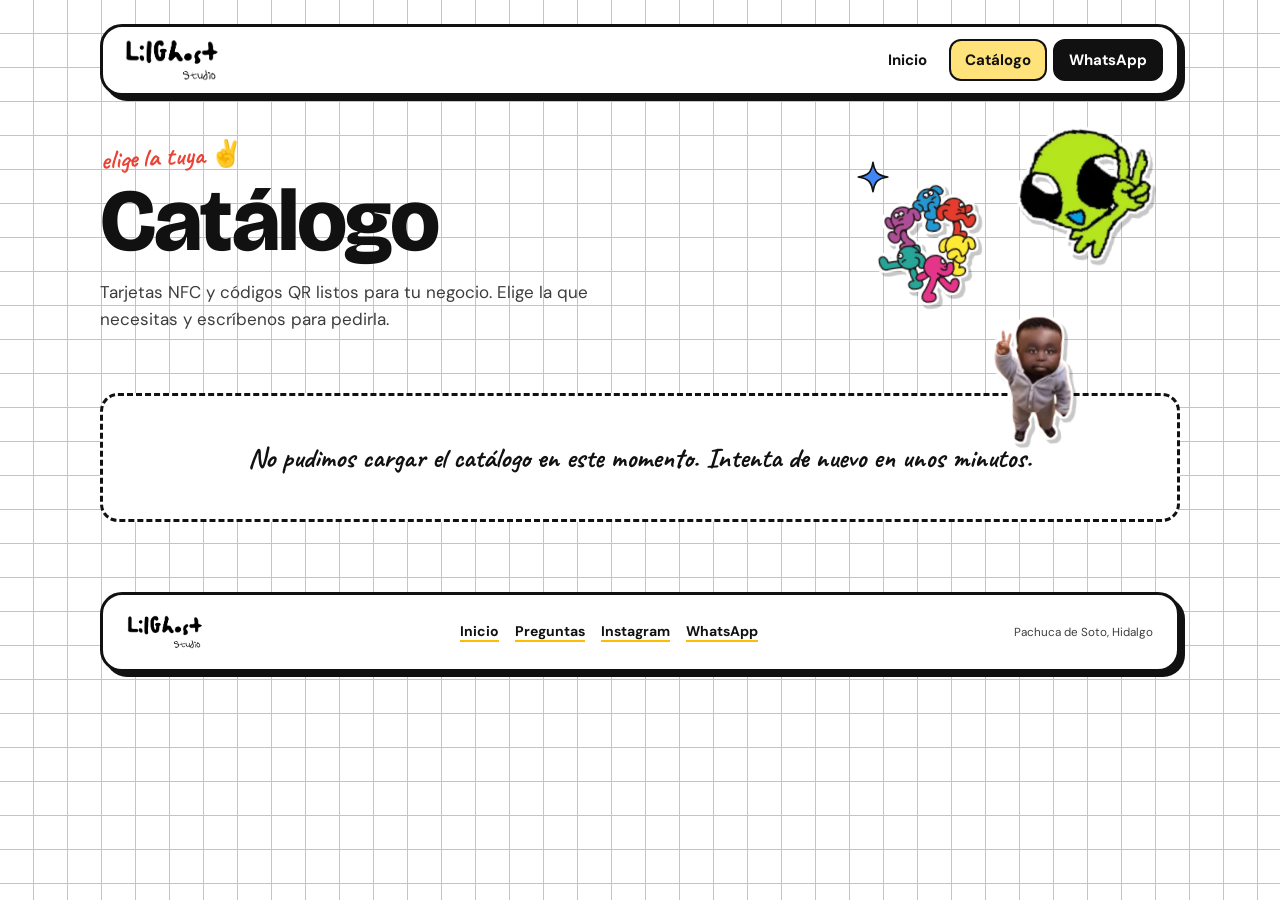
==== catalogo.html @ f2ad8c1d "Modo oscuro automático según la configuración del dispositivo - estilos.css: colores como variables " ====
<!DOCTYPE html>
<html lang="es">
<head>
<meta charset="UTF-8">
<meta name="viewport" content="width=device-width, initial-scale=1.0">
<meta name="color-scheme" content="light dark">
<link rel="preconnect" href="https://script.google.com" crossorigin>
<link rel="preconnect" href="https://script.googleusercontent.com" crossorigin>
<link rel="preconnect" href="https://drive.google.com">
<script>
  // Pide el catálogo en cuanto abre la página, en paralelo con fuentes, estilos e imágenes.
  window.API_URL = 'https://script.google.com/macros/s/AKfycbziha3MpQawIRihZIXKaWHlpykMcY9iVqFj5O4ZMaTEeJjX6fEhWOt0UnrQIMetrZlo/exec';
  window.catalogRequest = fetch(window.API_URL + '?action=catalog').then(r => r.json());
  window.catalogRequest.catch(() => {});
</script>
<link rel="icon" href="img/fantasma.svg" type="image/svg+xml">
<link rel="preconnect" href="https://fonts.googleapis.com">
<link rel="preconnect" href="https://fonts.gstatic.com" crossorigin>
<link href="https://fonts.googleapis.com/css2?family=Bricolage+Grotesque:opsz,wght@12..96,600;12..96,800&family=Caveat:wght@600;700&family=DM+Sans:wght@400;500;700&display=swap" rel="stylesheet">
<link rel="stylesheet" href="estilos.css">
<title>LilGhost Studio — Catálogo</title>

<style>
  .intro{position:relative; padding:0 0 30px;}
  .intro h1{font-size:clamp(48px,8vw,88px); margin-bottom:12px;}
  .intro .lead{margin:0;}
  .intro .hand{font-size:26px; color:var(--red); display:inline-block; transform:rotate(-3deg); margin-bottom:4px;}

  .filters{display:flex; flex-wrap:wrap; gap:10px; margin-bottom:30px;}
  .filters button{
    padding:9px 18px;
    border:var(--border);
    border-radius:999px;
    background:var(--paper);
    color:var(--ink);
    font-family:inherit; font-size:14.5px; font-weight:700;
    box-shadow:var(--shadow-sm);
    cursor:pointer;
    transition:transform .12s ease, box-shadow .12s ease, background .15s ease;
  }
  .filters button:hover{transform:translate(-1px,-1px); box-shadow:4px 4px 0 var(--ink);}
  .filters button.active{background:var(--ink); color:var(--on-ink);}

  .grid{
    display:grid;
    grid-template-columns:repeat(auto-fill, minmax(250px,1fr));
    gap:28px 24px;
    margin-bottom:20px;
  }

  .product{
    position:relative;
    display:flex; flex-direction:column;
    background:var(--paper);
    border:var(--border);
    border-radius:var(--radius);
    box-shadow:var(--shadow);
    overflow:hidden;
    transition:transform .18s ease, box-shadow .18s ease;
  }
  .product:nth-child(3n+1){transform:rotate(-.8deg);}
  .product:nth-child(3n+2){transform:rotate(.6deg);}
  .product:hover{transform:translate(-3px,-3px) rotate(0); box-shadow:9px 9px 0 var(--ink);}

  .photo{
    aspect-ratio:4/3;
    background:var(--tint, #f3f3f3);
    color:var(--on-pastel);
    display:flex; align-items:center; justify-content:center;
    overflow:hidden;
  }
  .photo img{width:100%; height:100%; object-fit:cover; display:block;}
  .photo svg{width:48px; height:48px;}
  .product > .photo, .product > .gallery{border-bottom:var(--border);}

  .gallery{position:relative; aspect-ratio:4/3; min-height:0; overflow:hidden;}
  .slides{
    position:absolute; inset:0;
    display:flex;
    overflow-x:auto;
    scroll-snap-type:x mandatory;
    scrollbar-width:none;
    -webkit-overflow-scrolling:touch;
  }
  .slides::-webkit-scrollbar{display:none;}
  .slides .photo{flex:0 0 100%; aspect-ratio:auto; scroll-snap-align:start;}
  .nav-btn{
    position:absolute; top:50%; transform:translateY(-50%);
    width:38px; height:38px; border-radius:50%;
    border:var(--border);
    background:var(--paper);
    color:var(--ink);
    font-size:22px; font-weight:700; line-height:1;
    display:flex; align-items:center; justify-content:center;
    box-shadow:var(--shadow-sm);
    cursor:pointer;
    opacity:0;
    transition:opacity .2s ease;
  }
  .nav-btn.prev{left:10px;}
  .nav-btn.next{right:10px;}
  .gallery:hover .nav-btn, .nav-btn:focus-visible{opacity:1;}
  .nav-btn:disabled{visibility:hidden;}
  @media (hover:none){ .nav-btn{display:none;} }
  .dots{
    position:absolute; bottom:10px; left:50%; transform:translateX(-50%);
    display:flex; gap:6px;
    padding:5px 8px;
    background:var(--paper);
    border:2px solid var(--ink);
    border-radius:999px;
    pointer-events:none;
  }
  .dots span{width:8px; height:8px; border-radius:50%; background:var(--dot-off); transition:background .2s ease;}
  .dots span.on{background:var(--ink);}

  .info{padding:18px 20px 20px; display:flex; flex-direction:column; gap:6px; flex:1;}
  .category{
    align-self:flex-start;
    font-size:12px; font-weight:700; text-transform:uppercase; letter-spacing:.04em;
    padding:3px 10px;
    border:2px solid var(--ink);
    border-radius:999px;
    background:var(--yellow-soft);
    color:var(--on-pastel);
  }
  .info h3{margin:2px 0 0; font-family:'Bricolage Grotesque',sans-serif; font-weight:800; font-size:21px; line-height:1.15;}
  .info p{margin:0; font-size:14.5px; line-height:1.5; color:var(--ink-soft);}
  .info .desc{
    white-space:pre-line;
    display:-webkit-box;
    -webkit-line-clamp:3;
    -webkit-box-orient:vertical;
    overflow:hidden;
  }
  .more{
    align-self:flex-start;
    margin-top:2px;
    font-size:14px; font-weight:700; color:var(--ink);
    text-decoration:underline; text-decoration-color:var(--yellow); text-decoration-thickness:3px; text-underline-offset:3px;
  }
  .more:hover{text-decoration-color:var(--ink);}
  .product{cursor:pointer;}
  .product-link{color:inherit; text-decoration:none;}
  .product-link:hover{text-decoration:underline; text-decoration-thickness:2px;}
  .info .price{margin-top:auto; padding-top:10px; font-family:'Bricolage Grotesque',sans-serif; font-weight:800; font-size:28px;}
  .info .price small{font-family:'DM Sans',sans-serif; font-size:13px; font-weight:700; color:var(--ink-soft);}

  .order{
    display:flex; align-items:center; justify-content:center; gap:8px;
    margin-top:12px;
    padding:12px 14px;
    border:var(--border);
    border-radius:14px;
    background:var(--green);
    color:#fff;
    font-size:15px; font-weight:700;
    text-decoration:none;
    white-space:nowrap;
    box-shadow:var(--shadow-sm);
    transition:transform .12s ease, box-shadow .12s ease;
  }
  .order:hover{transform:translate(-2px,-2px); box-shadow:5px 5px 0 var(--ink);}
  .order:active{transform:translate(3px,3px); box-shadow:none;}
  .order svg{width:19px; height:19px;}
  .product.soldout .order{background:var(--paper); color:var(--ink);}

  .product.soldout .photo{filter:grayscale(1); opacity:.55;}
  .badge{
    position:absolute; top:14px; right:12px; z-index:2;
    font-family:'Bricolage Grotesque',sans-serif; font-weight:800; font-size:14px;
    padding:6px 14px;
    background:var(--red); color:#fff;
    border:var(--border);
    border-radius:8px;
    transform:rotate(6deg);
    box-shadow:var(--shadow-sm);
  }

  .message{
    grid-column:1/-1;
    padding:44px 20px;
    text-align:center;
    font-family:'Caveat',cursive; font-weight:700; font-size:28px;
    background:var(--paper);
    border:3px dashed var(--ink);
    border-radius:var(--radius);
  }
  .message img{display:block; width:70px; margin:0 auto 10px;}

  .loading{
    grid-column:1/-1;
    display:flex; align-items:center; justify-content:center; gap:14px;
    font-family:'Caveat',cursive; font-weight:700; font-size:30px;
  }
  .loading img{width:54px;}
  .loading .dots-anim::after{content:''; display:inline-block; width:1.2em; text-align:left; animation:dots 1.2s steps(4,end) infinite;}
  @keyframes dots{0%{content:'';} 25%{content:'.';} 50%{content:'..';} 75%,100%{content:'...';}}

  .skeleton{
    background:var(--paper);
    border:var(--border);
    border-radius:var(--radius);
    box-shadow:var(--shadow);
    overflow:hidden;
  }
  .skeleton:nth-child(3n+2){transform:rotate(-.8deg);}
  .skeleton:nth-child(3n+3){transform:rotate(.6deg);}
  .sk-photo{aspect-ratio:4/3; border-bottom:var(--border);}
  .sk-body{padding:18px 20px 22px;}
  .sk-line{height:14px; border-radius:7px; margin-bottom:12px;}
  .sk-pill{width:90px; height:20px; border-radius:999px; margin-bottom:14px;}
  .sk-btn{height:46px; border-radius:14px; margin-top:22px;}
  .sk-photo, .sk-line, .sk-pill, .sk-btn{
    background:linear-gradient(90deg, var(--sk1) 25%, var(--sk2) 50%, var(--sk1) 75%);
    background-size:200% 100%;
    animation:shimmer 1.2s linear infinite;
  }
  @keyframes shimmer{from{background-position:200% 0;} to{background-position:-200% 0;}}

  @media (prefers-reduced-motion: reduce){
    .product, .order, .filters button{transition:none;}
    .sk-photo, .sk-line, .sk-pill, .sk-btn, .loading .dots-anim::after{animation:none;}
  }
</style>
</head>
<body>

<div class="wrap">

  <header class="site-header">
    <a class="brand" href="index.html"><img src="img/logo.png" alt="LilGhost Studio"></a>
    <nav class="site-nav">
      <a href="index.html">Inicio</a>
      <a href="catalogo.html" class="active">Catálogo</a>
      <a class="nav-cta" href="https://wa.me/527711948929?text=Hola%2C%20quiero%20informaci%C3%B3n%20de%20las%20tarjetas%20de%20LilGhost%20Studio." target="_blank" rel="noopener">WhatsApp</a>
    </nav>
  </header>

  <section class="intro">
    <img class="stk bob" src="img/stickers/alien.webp" alt="" style="--w:130px; --wm:76px; --r:8deg; right:30px; top:-10px;">
    <img class="stk bob-slow hide-mobile" src="img/stickers/banda.webp" alt="" style="--w:104px; --r:-8deg; right:200px; top:46px;">
    <img class="doodle spin hide-mobile" src="img/chispa.svg" alt="" style="width:34px; right:290px; top:20px;">
    <img class="stk bob hide-mobile" src="img/stickers/bebe.webp" alt="" style="--w:74px; --r:-6deg; right:110px; bottom:-78px;">
    <span class="hand">elige la tuya ✌️</span>
    <h1 class="display">Catálogo</h1>
    <p class="lead">Tarjetas NFC y códigos QR listos para tu negocio. Elige la que necesitas y escríbenos para pedirla.</p>
  </section>

  <div class="filters" id="filters"></div>
  <div class="grid" id="grid">
    <div class="loading" role="status"><img class="float" src="img/fantasma.svg" alt=""><span>cargando catálogo<span class="dots-anim"></span></span></div>
    <div class="skeleton"><div class="sk-photo"></div><div class="sk-body"><div class="sk-pill"></div><div class="sk-line" style="width:80%"></div><div class="sk-line" style="width:55%"></div><div class="sk-line" style="width:35%; height:24px; margin-top:20px;"></div><div class="sk-btn"></div></div></div>
    <div class="skeleton"><div class="sk-photo"></div><div class="sk-body"><div class="sk-pill"></div><div class="sk-line" style="width:80%"></div><div class="sk-line" style="width:55%"></div><div class="sk-line" style="width:35%; height:24px; margin-top:20px;"></div><div class="sk-btn"></div></div></div>
    <div class="skeleton"><div class="sk-photo"></div><div class="sk-body"><div class="sk-pill"></div><div class="sk-line" style="width:80%"></div><div class="sk-line" style="width:55%"></div><div class="sk-line" style="width:35%; height:24px; margin-top:20px;"></div><div class="sk-btn"></div></div></div>
  </div>

  <footer class="site-footer">
    <img src="img/logo.png" alt="LilGhost Studio">
    <div class="links">
      <a href="index.html">Inicio</a>
      <a href="preguntas.html">Preguntas</a>
      <a href="https://www.instagram.com/lilghost.studio/" target="_blank" rel="noopener">Instagram</a>
      <a href="https://wa.me/527711948929" target="_blank" rel="noopener">WhatsApp</a>
    </div>
    <small>Pachuca de Soto, Hidalgo</small>
  </footer>
</div>

<script src="tienda.js"></script>
<script>
  // Esta página solo LEE el catálogo: no necesita clave y no puede modificar nada.
  let products = [];
  let activeCategory = '';

  function renderFilters(){
    const categories = [...new Set(products.map(p => String(p.category).trim()).filter(Boolean))];
    const box = document.getElementById('filters');
    if(categories.length < 2){ box.innerHTML = ''; return; }
    box.innerHTML = ['', ...categories].map(c =>
      `<button data-cat="${escapeHtml(c)}" class="${c === activeCategory ? 'active' : ''}">${c ? escapeHtml(c) : 'Todos'}</button>`
    ).join('');
    box.querySelectorAll('button').forEach(btn => btn.addEventListener('click', () => {
      activeCategory = btn.dataset.cat;
      renderFilters();
      renderGrid();
    }));
  }

  function imgTag(src, alt, eager){
    return `<img src="${escapeHtml(src)}" alt="${escapeHtml(alt)}" loading="${eager ? 'eager' : 'lazy'}" referrerpolicy="no-referrer">`;
  }

  function galleryHtml(p, eager){
    const photos = photosOf(p);
    if(photos.length === 0) return `<div class="photo">${PLACEHOLDER}</div>`;
    if(photos.length === 1) return `<div class="photo">${imgTag(photos[0], p.name, eager)}</div>`;
    return `
      <div class="gallery">
        <div class="slides">
          ${photos.map((src, i) => `<div class="photo">${imgTag(src, `${p.name} (foto ${i + 1} de ${photos.length})`, eager && i === 0)}</div>`).join('')}
        </div>
        <button class="nav-btn prev" aria-label="Foto anterior" disabled>&#8249;</button>
        <button class="nav-btn next" aria-label="Foto siguiente">&#8250;</button>
        <div class="dots">${photos.map((_, i) => `<span class="${i === 0 ? 'on' : ''}"></span>`).join('')}</div>
      </div>`;
  }

  function renderGrid(){
    const grid = document.getElementById('grid');
    const list = products.filter(p => !activeCategory || String(p.category).trim() === activeCategory);
    if(!list.length){
      grid.innerHTML = '<div class="message"><img src="img/fantasma.svg" alt="">Pronto agregaremos productos aquí.</div>';
      return;
    }
    grid.innerHTML = list.map((p, i) => `
      <article class="product ${p.available ? '' : 'soldout'}" style="--tint:${TINTS[i % TINTS.length]}" data-href="${escapeHtml(productUrl(p))}">
        ${p.available ? '' : '<div class="badge">Agotado</div>'}
        ${galleryHtml(p, i < 3)}
        <div class="info">
          ${p.category ? `<div class="category">${escapeHtml(p.category)}</div>` : ''}
          <h3><a class="product-link" href="${escapeHtml(productUrl(p))}">${escapeHtml(p.name)}</a></h3>
          ${p.description ? `<p class="desc">${escapeHtml(String(p.description).trim())}</p>` : ''}
          <a class="more" href="${escapeHtml(productUrl(p))}">Ver producto →</a>
          <div class="price">${formatPrice(p.price)}</div>
          <a class="order" href="${escapeHtml(orderLink(p))}" target="_blank" rel="noopener">
            ${WA_ICON}${p.available ? 'Pedir por WhatsApp' : 'Preguntar'}
          </a>
        </div>
      </article>
    `).join('');
    fallbackOnError(grid);
    grid.querySelectorAll('.gallery').forEach(g => setupGallery(g));
  }

  // Tocar cualquier parte de la tarjeta (menos botones y enlaces) abre el producto.
  document.getElementById('grid').addEventListener('click', e => {
    if(e.target.closest('a, button')) return;
    const card = e.target.closest('.product');
    if(card) location.href = card.dataset.href;
  });

  function show(data, final, changed){
    if(!changed) return;
    products = data;
    if(activeCategory && !products.some(p => String(p.category).trim() === activeCategory)) activeCategory = '';
    renderFilters();
    renderGrid();
  }

  loadProducts(show, () => {
    document.getElementById('grid').innerHTML =
      '<div class="message">No pudimos cargar el catálogo en este momento. Intenta de nuevo en unos minutos.</div>';
  });
</script>


</body>
</html>
---- estilos.css ----
/* ---- LilGhost Studio · estilos compartidos ----
   Papel cuadriculado, contornos negros gruesos, sombras duras y garabatos. */

:root{
  --ink: #111111;
  --ink-soft: #3d3d3d;
  --paper: #ffffff;
  --grid: #A9C8F5;
  --blue: #4285F4;
  --red: #EA4335;
  --yellow: #FBBC05;
  --yellow-soft: #FFE27A;
  --green: #34A853;
  --pink: #FF5FA2;
  --purple: #8B5CF6;
  /* Fondo de la página y superficies (tarjetas, botones, encabezado). */
  --bg: #ffffff;
  /* Texto sobre fondos de color pastel (amarillo, verde, tintes): siempre oscuro. */
  --on-pastel: #111111;
  --on-pastel-soft: #3d3d3d;
  /* Texto sobre fondos de color --ink (botones oscuros). */
  --on-ink: #ffffff;
  --marker: var(--yellow-soft);
  --tape-text: var(--yellow-soft);
  --banner-bg: #FFE1DE;
  --dot-off: #cfcfcf;
  --sk1: #ececec;
  --sk2: #f9f9f9;
  --logo-filter: none;
  color-scheme: light;
  --border: 3px solid var(--ink);
  --shadow: 5px 5px 0 var(--ink);
  --shadow-sm: 3px 3px 0 var(--ink);
  --radius: 18px;
}

/* ---------- Modo oscuro: sigue la configuración del celular o la computadora ---------- */
@media (prefers-color-scheme: dark){
  :root{
    --bg: #141419;
    --paper: #202027;
    --ink: #F2EEE3;
    --ink-soft: #C9C4B8;
    --grid: #263552;
    --on-ink: #141419;
    --marker: rgba(251, 188, 5, 0.42);
    --tape-text: #141419;
    --banner-bg: #4a2422;
    --dot-off: #55555f;
    --sk1: #2a2a32;
    --sk2: #36363f;
    --logo-filter: invert(1);
    color-scheme: dark;
  }
}

*{box-sizing:border-box;}
html,body{margin:0; padding:0;}
html{scroll-behavior:smooth; overflow-x:hidden;}
body{
  min-height:100vh;
  font-family:'DM Sans', system-ui, sans-serif;
  color:var(--ink);
  background-color:var(--bg);
  background-image:
    linear-gradient(var(--grid) 1.5px, rgba(255,255,255,0) 1.5px),
    linear-gradient(90deg, var(--grid) 1.5px, rgba(255,255,255,0) 1.5px);
  background-size:34px 34px;
  background-position:-1px -1px;
  overflow-x:hidden;
}
img{max-width:100%;}
a{color:inherit;}

.wrap{position:relative; max-width:1120px; margin:0 auto; padding:24px 20px 60px;}

/* ---------- Encabezado ---------- */
.site-header{
  position:relative; z-index:5;
  display:flex; align-items:center; justify-content:space-between; gap:16px;
  padding:12px 14px 12px 22px;
  background:var(--paper);
  border:var(--border);
  border-radius:22px;
  box-shadow:var(--shadow);
  margin-bottom:44px;
}
.brand{display:flex; align-items:center;}
.brand img{height:42px; width:auto; display:block; filter:var(--logo-filter);}
.site-nav{display:flex; align-items:center; gap:6px; flex-wrap:wrap;}
.site-nav a{
  font-weight:700; font-size:15px; text-decoration:none;
  padding:9px 14px; border-radius:12px;
  border:2.5px solid transparent;
  transition:background .15s ease, border-color .15s ease;
}
.site-nav a:hover{border-color:var(--ink);}
.site-nav a.active{background:var(--yellow-soft); color:var(--on-pastel); border-color:var(--ink);}
.site-nav a.nav-cta{background:var(--ink); color:var(--on-ink); border-color:var(--ink);}
.site-nav a.nav-cta:hover{background:var(--green); color:var(--on-pastel);}

/* ---------- Tipografía ---------- */
.display{
  font-family:'Bricolage Grotesque', 'DM Sans', sans-serif;
  font-weight:800;
  letter-spacing:-0.02em;
  line-height:1.02;
  margin:0;
}
.hand{font-family:'Caveat', cursive; font-weight:700;}
.marker{
  background:linear-gradient(transparent 58%, var(--marker) 58%, var(--marker) 92%, transparent 92%);
  padding:0 .08em;
}
.lead{font-size:17px; line-height:1.6; color:var(--ink-soft); max-width:520px;}

.section-head{display:flex; align-items:flex-end; gap:14px; flex-wrap:wrap; margin:0 0 22px;}
.section-head h2{font-size:clamp(28px,4vw,40px);}
.section-head .hand{font-size:24px; color:var(--blue); transform:rotate(-3deg); display:inline-block;}

/* ---------- Botones ---------- */
.btn{
  display:inline-flex; align-items:center; justify-content:center; gap:9px;
  padding:13px 22px;
  border:var(--border);
  border-radius:14px;
  background:var(--paper);
  color:var(--ink);
  font-family:inherit; font-size:16px; font-weight:700;
  text-decoration:none;
  box-shadow:var(--shadow-sm);
  cursor:pointer;
  transition:transform .12s ease, box-shadow .12s ease, background .15s ease;
  white-space:nowrap;
}
.btn:hover{transform:translate(-2px,-2px); box-shadow:5px 5px 0 var(--ink);}
.btn:active{transform:translate(3px,3px); box-shadow:0 0 0 var(--ink);}
.btn:disabled{opacity:.5; cursor:default; transform:none; box-shadow:var(--shadow-sm);}
.btn svg{width:20px; height:20px; flex:0 0 auto;}
.btn-yellow{background:var(--yellow); color:var(--on-pastel);}
.btn-green{background:var(--green); color:#fff;}
.btn-green svg{color:#fff;}
.btn-dark{background:var(--ink); color:var(--on-ink);}
.btn-block{width:100%;}

/* ---------- Tarjeta tipo sticker ---------- */
.sticker{
  position:relative;
  background:var(--paper);
  border:var(--border);
  border-radius:var(--radius);
  box-shadow:var(--shadow);
}

/* ---------- Garabatos ---------- */
.doodle{position:absolute; pointer-events:none; z-index:1; user-select:none;}
.wiggle{animation:wiggle 3.2s ease-in-out infinite;}
.float{animation:float 4.5s ease-in-out infinite;}
.spin{animation:spin 9s linear infinite;}
@keyframes wiggle{0%,100%{transform:rotate(-8deg);} 50%{transform:rotate(8deg);}}
@keyframes float{0%,100%{transform:translateY(0) rotate(-4deg);} 50%{transform:translateY(-10px) rotate(4deg);}}
@keyframes spin{to{transform:rotate(360deg);}}

/* ---------- Stickers (imágenes recortadas con borde blanco) ----------
   Uso: <img class="stk" src="img/stickers/x.webp" style="--w:120px; --wm:70px; --r:-8deg; ...">
   --w ancho en computadora, --wm en celular, --r inclinación. */
.stk{
  position:absolute; z-index:6;
  width:var(--w, 110px); height:auto;
  pointer-events:none; user-select:none;
  transform:rotate(var(--r, 0deg));
  filter:
    drop-shadow(2.5px 0 0 #fff) drop-shadow(-2.5px 0 0 #fff)
    drop-shadow(0 2.5px 0 #fff) drop-shadow(0 -2.5px 0 #fff)
    drop-shadow(3px 4px 0 rgba(0,0,0,0.22));
}
.stk.bob{animation:bob 5s ease-in-out infinite;}
.stk.bob-slow{animation:bob 7s ease-in-out infinite reverse;}
@keyframes bob{
  0%,100%{transform:rotate(var(--r, 0deg)) translateY(0);}
  50%{transform:rotate(calc(var(--r, 0deg) + 5deg)) translateY(-7px);}
}

/* ---------- Pie de página ---------- */
.site-footer{
  margin-top:70px;
  display:flex; align-items:center; justify-content:space-between; gap:18px; flex-wrap:wrap;
  padding:20px 24px;
  background:var(--paper);
  border:var(--border);
  border-radius:22px;
  box-shadow:var(--shadow);
  font-size:14px;
}
.site-footer img{height:34px; display:block; filter:var(--logo-filter);}
.site-footer .links{display:flex; gap:16px; flex-wrap:wrap; font-weight:700;}
.site-footer .links a{text-decoration:none; border-bottom:2.5px solid var(--yellow);}
.site-footer .links a:hover{border-color:var(--ink);}
.site-footer small{color:var(--ink-soft);}

/* ---------- Avisos ---------- */
.status-banner{
  display:none;
  padding:14px 18px;
  margin-bottom:24px;
  background:var(--banner-bg);
  border:var(--border);
  border-radius:14px;
  box-shadow:var(--shadow-sm);
  font-size:14.5px;
  font-weight:500;
}
.status-banner.show{display:block;}
.status-banner a{font-weight:700;}
.status-banner code{background:rgba(0,0,0,0.08); padding:2px 6px; border-radius:5px;}

@media (max-width:640px){
  .wrap{padding:16px 16px 50px;}
  /* Celular: logo grande y centrado, menú en tres botones iguales. */
  .site-header{flex-direction:column; align-items:stretch; gap:16px; padding:20px 14px 14px; margin-bottom:32px;}
  .brand{justify-content:center;}
  .brand img{height:auto; width:min(68%, 250px);}
  .site-nav{display:grid; grid-template-columns:repeat(3, minmax(0, 1fr)); gap:8px;}
  .site-nav a{
    display:flex; align-items:center; justify-content:center;
    padding:11px 4px; font-size:14.5px; text-align:center;
    background:var(--paper);
    border-color:var(--ink);
    box-shadow:2px 2px 0 var(--ink);
  }
  .site-nav a:active{transform:translate(2px,2px); box-shadow:none;}
  .site-nav a.active{background:var(--yellow-soft);}
  .site-nav a.nav-cta{background:var(--ink);}
  .hide-mobile{display:none !important;}
  .stk{width:var(--wm, 70px);}
}
@media (max-width:360px){
  .site-nav{gap:6px;}
  .site-nav a{font-size:13px; padding:10px 2px;}
}

@media (prefers-reduced-motion: reduce){
  html{scroll-behavior:auto;}
  .wiggle, .float, .spin, .stk.bob, .stk.bob-slow{animation:none;}
  .btn{transition:none;}
}
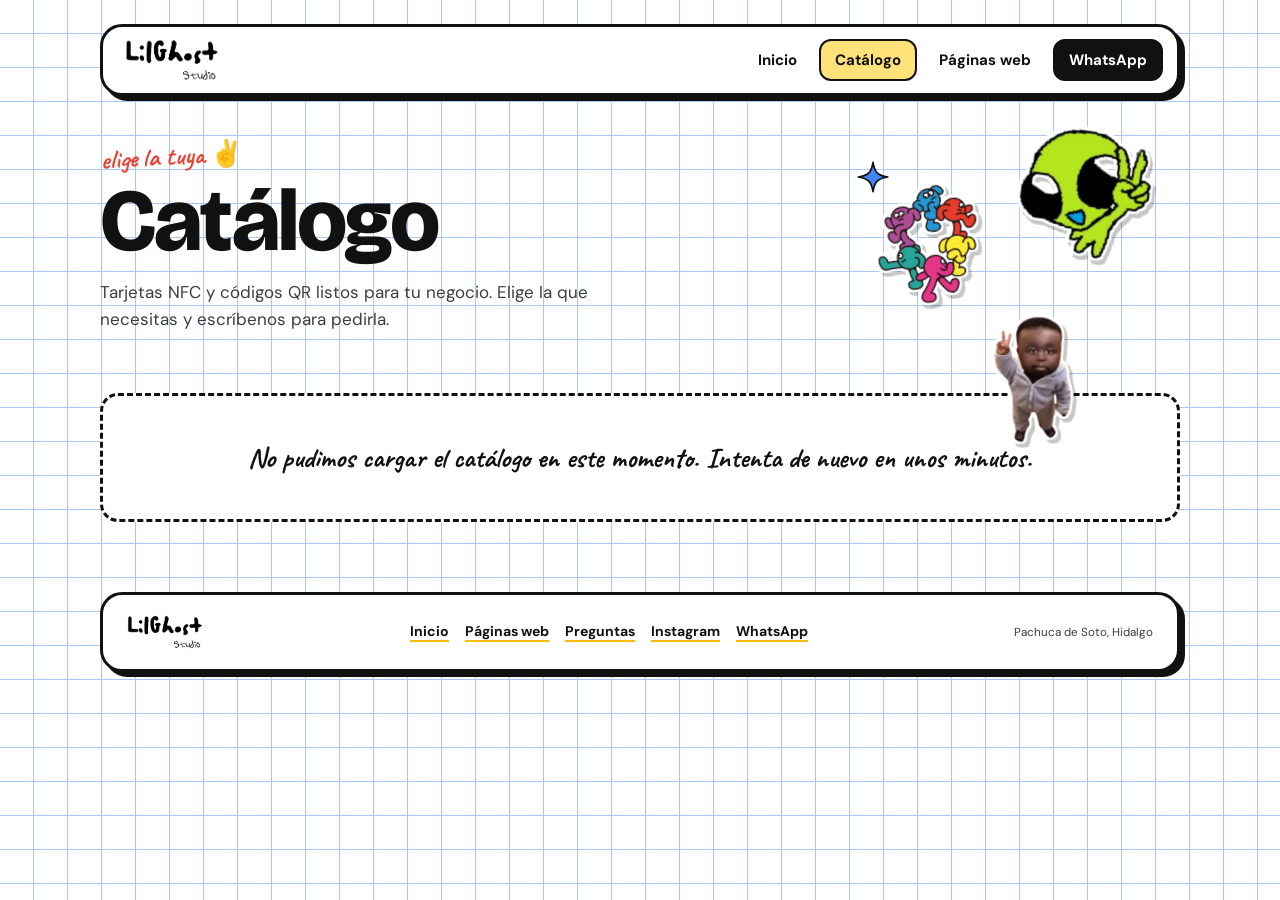
==== commit c0faaea0: "Nuevo servicio: páginas web - Página paginas-web.html con lo que incluye, el proyecto Traffic Barber" ====
--- a/catalogo.html
+++ b/catalogo.html
@@ -233,6 +233,7 @@
     <nav class="site-nav">
       <a href="index.html">Inicio</a>
       <a href="catalogo.html" class="active">Catálogo</a>
+      <a href="paginas-web.html">Páginas<span class="hide-mobile"> web</span></a>
       <a class="nav-cta" href="https://wa.me/527711948929?text=Hola%2C%20quiero%20informaci%C3%B3n%20de%20las%20tarjetas%20de%20LilGhost%20Studio." target="_blank" rel="noopener">WhatsApp</a>
     </nav>
   </header>
@@ -259,6 +260,7 @@
     <img src="img/logo.png" alt="LilGhost Studio">
     <div class="links">
       <a href="index.html">Inicio</a>
+      <a href="paginas-web.html">Páginas web</a>
       <a href="preguntas.html">Preguntas</a>
       <a href="https://www.instagram.com/lilghost.studio/" target="_blank" rel="noopener">Instagram</a>
       <a href="https://wa.me/527711948929" target="_blank" rel="noopener">WhatsApp</a>
--- a/estilos.css
+++ b/estilos.css
@@ -216,14 +216,14 @@
 
 @media (max-width:640px){
   .wrap{padding:16px 16px 50px;}
-  /* Celular: logo grande y centrado, menú en tres botones iguales. */
+  /* Celular: logo grande y centrado, menú en botones iguales. */
   .site-header{flex-direction:column; align-items:stretch; gap:16px; padding:20px 14px 14px; margin-bottom:32px;}
   .brand{justify-content:center;}
   .brand img{height:auto; width:min(68%, 250px);}
-  .site-nav{display:grid; grid-template-columns:repeat(3, minmax(0, 1fr)); gap:8px;}
+  .site-nav{display:grid; grid-auto-flow:column; grid-auto-columns:minmax(0, 1fr); gap:8px;}
   .site-nav a{
     display:flex; align-items:center; justify-content:center;
-    padding:11px 4px; font-size:14.5px; text-align:center;
+    padding:11px 2px; font-size:13.5px; text-align:center;
     background:var(--paper);
     border-color:var(--ink);
     box-shadow:2px 2px 0 var(--ink);
@@ -236,7 +236,7 @@
 }
 @media (max-width:360px){
   .site-nav{gap:6px;}
-  .site-nav a{font-size:13px; padding:10px 2px;}
+  .site-nav a{font-size:12px; padding:10px 1px;}
 }
 
 @media (prefers-reduced-motion: reduce){
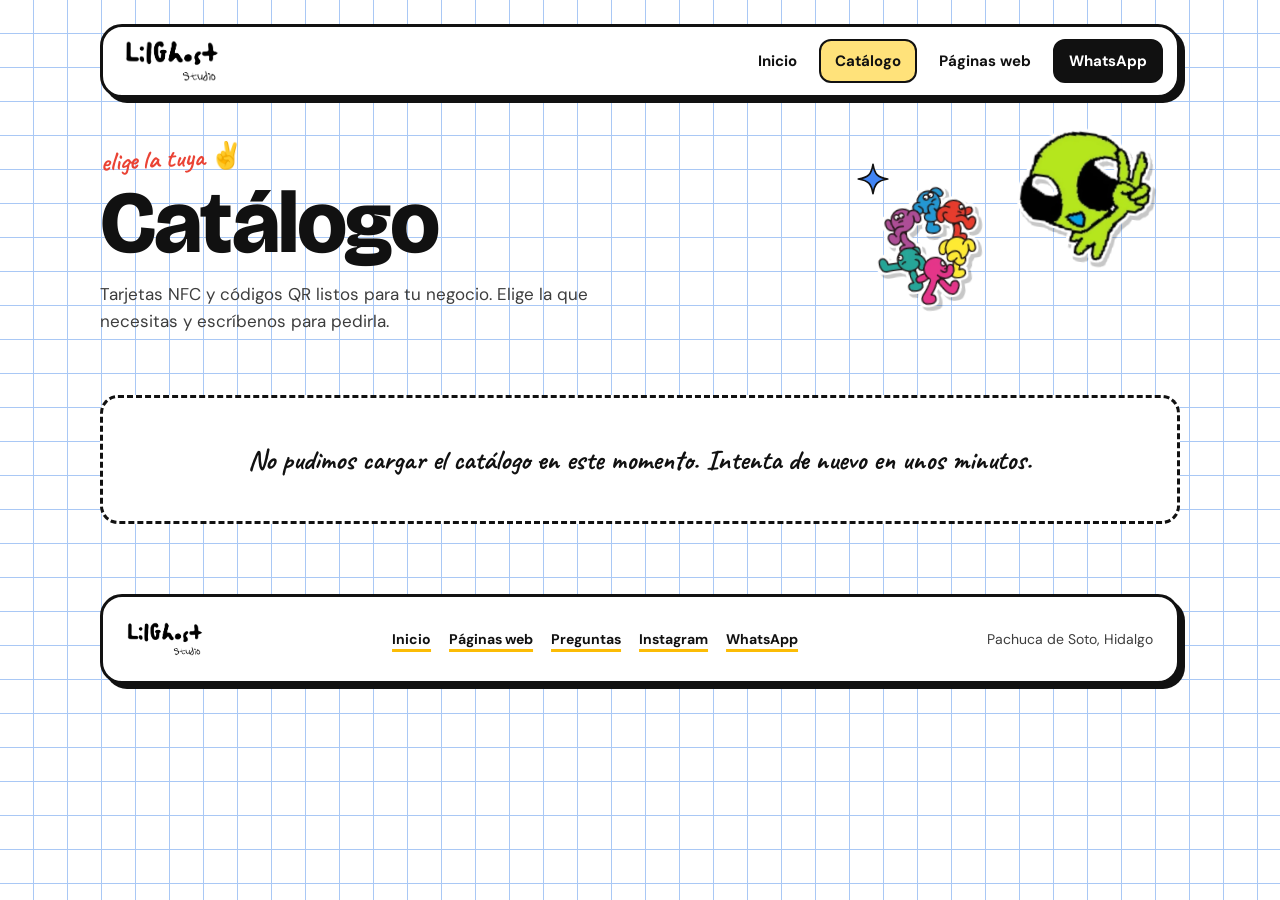
==== commit be92ef74: "Pulido de diseño (guías de Apple) y Traffic Barber actualizado - Botones verdes con texto oscuro: 6." ====
--- a/catalogo.html
+++ b/catalogo.html
@@ -233,7 +233,7 @@
     <nav class="site-nav">
       <a href="index.html">Inicio</a>
       <a href="catalogo.html" class="active">Catálogo</a>
-      <a href="paginas-web.html">Páginas<span class="hide-mobile"> web</span></a>
+      <a href="paginas-web.html">Páginas<span class="hide-mobile">&nbsp;web</span></a>
       <a class="nav-cta" href="https://wa.me/527711948929?text=Hola%2C%20quiero%20informaci%C3%B3n%20de%20las%20tarjetas%20de%20LilGhost%20Studio." target="_blank" rel="noopener">WhatsApp</a>
     </nav>
   </header>
@@ -242,7 +242,6 @@
     <img class="stk bob" src="img/stickers/alien.webp" alt="" style="--w:130px; --wm:76px; --r:8deg; right:30px; top:-10px;">
     <img class="stk bob-slow hide-mobile" src="img/stickers/banda.webp" alt="" style="--w:104px; --r:-8deg; right:200px; top:46px;">
     <img class="doodle spin hide-mobile" src="img/chispa.svg" alt="" style="width:34px; right:290px; top:20px;">
-    <img class="stk bob hide-mobile" src="img/stickers/bebe.webp" alt="" style="--w:74px; --r:-6deg; right:110px; bottom:-78px;">
     <span class="hand">elige la tuya ✌️</span>
     <h1 class="display">Catálogo</h1>
     <p class="lead">Tarjetas NFC y códigos QR listos para tu negocio. Elige la que necesitas y escríbenos para pedirla.</p>
--- a/estilos.css
+++ b/estilos.css
@@ -89,6 +89,7 @@
 .brand img{height:42px; width:auto; display:block; filter:var(--logo-filter);}
 .site-nav{display:flex; align-items:center; gap:6px; flex-wrap:wrap;}
 .site-nav a{
+  display:inline-flex; align-items:center; min-height:44px;
   font-weight:700; font-size:15px; text-decoration:none;
   padding:9px 14px; border-radius:12px;
   border:2.5px solid transparent;
@@ -97,7 +98,7 @@
 .site-nav a:hover{border-color:var(--ink);}
 .site-nav a.active{background:var(--yellow-soft); color:var(--on-pastel); border-color:var(--ink);}
 .site-nav a.nav-cta{background:var(--ink); color:var(--on-ink); border-color:var(--ink);}
-.site-nav a.nav-cta:hover{background:var(--green); color:var(--on-pastel);}
+.site-nav a.nav-cta:hover{background:var(--green); color:#111;}
 
 /* ---------- Tipografía ---------- */
 .display{
@@ -138,8 +139,9 @@
 .btn:disabled{opacity:.5; cursor:default; transform:none; box-shadow:var(--shadow-sm);}
 .btn svg{width:20px; height:20px; flex:0 0 auto;}
 .btn-yellow{background:var(--yellow); color:var(--on-pastel);}
-.btn-green{background:var(--green); color:#fff;}
-.btn-green svg{color:#fff;}
+/* Texto oscuro sobre verde: 6.9:1 (blanco daba 3.1:1 y no se leía bien). */
+.btn-green{background:var(--green); color:#111;}
+.btn-green svg{color:#111;}
 .btn-dark{background:var(--ink); color:var(--on-ink);}
 .btn-block{width:100%;}
 
@@ -174,11 +176,15 @@
     drop-shadow(0 2.5px 0 #fff) drop-shadow(0 -2.5px 0 #fff)
     drop-shadow(3px 4px 0 rgba(0,0,0,0.22));
 }
-.stk.bob{animation:bob 5s ease-in-out infinite;}
-.stk.bob-slow{animation:bob 7s ease-in-out infinite reverse;}
-@keyframes bob{
-  0%,100%{transform:rotate(var(--r, 0deg)) translateY(0);}
-  50%{transform:rotate(calc(var(--r, 0deg) + 5deg)) translateY(-7px);}
+/* Los stickers se quedan quietos, como uno pegado de verdad: el movimiento se guarda
+   para lo que explica algo (la demo de 'Cómo funciona' y la cinta). */
+.stk.bob, .stk.bob-slow{animation:none;}
+
+/* ---------- Foco con teclado ---------- */
+a:focus-visible, button:focus-visible, summary:focus-visible, input:focus-visible, select:focus-visible, textarea:focus-visible{
+  outline:3px solid var(--blue);
+  outline-offset:3px;
+  border-radius:12px;
 }
 
 /* ---------- Pie de página ---------- */
@@ -193,10 +199,15 @@
   font-size:14px;
 }
 .site-footer img{height:34px; display:block; filter:var(--logo-filter);}
-.site-footer .links{display:flex; gap:16px; flex-wrap:wrap; font-weight:700;}
-.site-footer .links a{text-decoration:none; border-bottom:2.5px solid var(--yellow);}
-.site-footer .links a:hover{border-color:var(--ink);}
-.site-footer small{color:var(--ink-soft);}
+.site-footer .links{display:flex; column-gap:18px; flex-wrap:wrap; font-weight:700;}
+/* Cada enlace mide al menos 44 px de alto para tocarlo fácil con el dedo. */
+.site-footer .links a{
+  display:inline-flex; align-items:center; min-height:44px;
+  text-decoration:underline; text-decoration-color:var(--yellow);
+  text-decoration-thickness:2.5px; text-underline-offset:5px;
+}
+.site-footer .links a:hover{text-decoration-color:var(--ink);}
+.site-footer small{color:var(--ink-soft); font-size:14px;}
 
 /* ---------- Avisos ---------- */
 .status-banner{
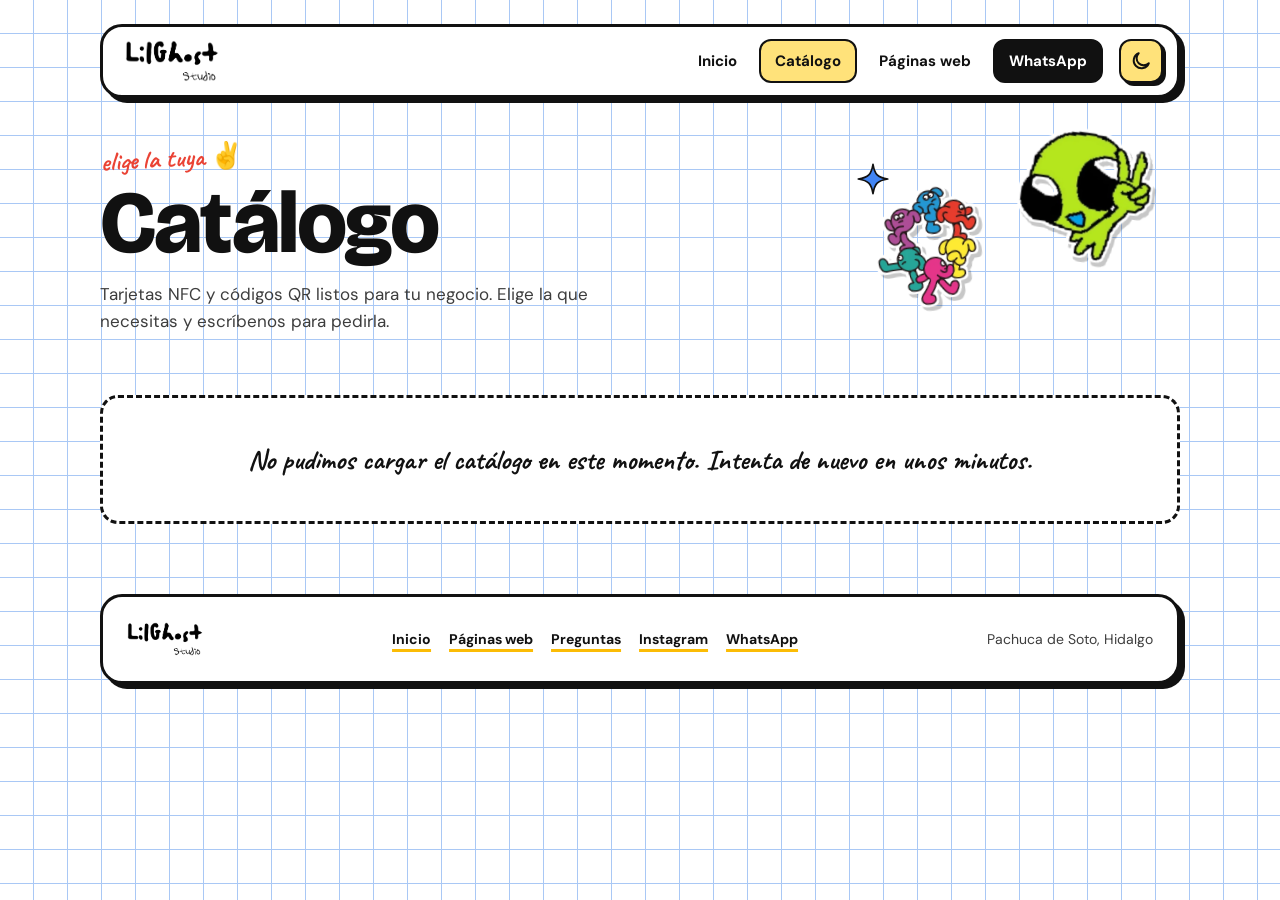
==== commit a1017baa: "Botón animado de modo claro / oscuro - Botón de sol y luna en el encabezado de todas las páginas (es" ====
--- a/catalogo.html
+++ b/catalogo.html
@@ -4,6 +4,11 @@
 <meta charset="UTF-8">
 <meta name="viewport" content="width=device-width, initial-scale=1.0">
 <meta name="color-scheme" content="light dark">
+<script>
+  // Tema guardado (o el del sistema) antes de pintar, para que no parpadee.
+  (function(){ var t; try{ t = localStorage.getItem('lg-tema'); }catch(e){}
+    document.documentElement.dataset.theme = t || (matchMedia('(prefers-color-scheme: dark)').matches ? 'dark' : 'light'); })();
+</script>
 <link rel="preconnect" href="https://script.google.com" crossorigin>
 <link rel="preconnect" href="https://script.googleusercontent.com" crossorigin>
 <link rel="preconnect" href="https://drive.google.com">
@@ -236,6 +241,10 @@
       <a href="paginas-web.html">Páginas<span class="hide-mobile">&nbsp;web</span></a>
       <a class="nav-cta" href="https://wa.me/527711948929?text=Hola%2C%20quiero%20informaci%C3%B3n%20de%20las%20tarjetas%20de%20LilGhost%20Studio." target="_blank" rel="noopener">WhatsApp</a>
     </nav>
+    <button class="theme-toggle" type="button" aria-label="Cambiar a modo oscuro" aria-pressed="false">
+      <svg class="i-sun" viewBox="0 0 24 24" fill="none" stroke="currentColor" stroke-width="2.2" stroke-linecap="round" aria-hidden="true"><circle cx="12" cy="12" r="4"/><path d="M12 2v2M12 20v2M4.9 4.9l1.4 1.4M17.7 17.7l1.4 1.4M2 12h2M20 12h2M4.9 19.1l1.4-1.4M17.7 6.3l1.4-1.4"/></svg>
+      <svg class="i-moon" viewBox="0 0 24 24" fill="none" stroke="currentColor" stroke-width="2.2" stroke-linecap="round" stroke-linejoin="round" aria-hidden="true"><path d="M20.5 14.5A8.5 8.5 0 1 1 9.5 3.5a7 7 0 0 0 11 11z"/></svg>
+    </button>
   </header>
 
   <section class="intro">
@@ -356,5 +365,6 @@
 </script>
 
 
+<script src="tema.js" defer></script>
 </body>
 </html>
--- a/estilos.css
+++ b/estilos.css
@@ -34,10 +34,11 @@
   --radius: 18px;
 }
 
-/* ---------- Modo oscuro: sigue la configuración del celular o la computadora ---------- */
-@media (prefers-color-scheme: dark){
-  :root{
-    --bg: #141419;
+/* ---------- Modo oscuro ----------
+   El tema lo decide data-theme en <html>: lo que eligió la persona con el botón
+   o, si nunca eligió, la configuración del celular o la computadora. */
+:root[data-theme="dark"]{
+  --bg: #141419;
     --paper: #202027;
     --ink: #F2EEE3;
     --ink-soft: #C9C4B8;
@@ -51,7 +52,6 @@
     --sk2: #36363f;
     --logo-filter: invert(1);
     color-scheme: dark;
-  }
 }
 
 *{box-sizing:border-box;}
@@ -87,7 +87,7 @@
 }
 .brand{display:flex; align-items:center;}
 .brand img{height:42px; width:auto; display:block; filter:var(--logo-filter);}
-.site-nav{display:flex; align-items:center; gap:6px; flex-wrap:wrap;}
+.site-nav{display:flex; align-items:center; gap:6px; flex-wrap:wrap; margin-left:auto;}
 .site-nav a{
   display:inline-flex; align-items:center; min-height:44px;
   font-weight:700; font-size:15px; text-decoration:none;
@@ -99,6 +99,31 @@
 .site-nav a.active{background:var(--yellow-soft); color:var(--on-pastel); border-color:var(--ink);}
 .site-nav a.nav-cta{background:var(--ink); color:var(--on-ink); border-color:var(--ink);}
 .site-nav a.nav-cta:hover{background:var(--green); color:#111;}
+
+/* ---------- Botón de modo claro / oscuro ----------
+   Adaptado de AnimatedThemeToggler de Magic UI (MIT). La animación vive en tema.js. */
+.theme-toggle{
+  flex:none;
+  width:44px; height:44px;
+  display:inline-flex; align-items:center; justify-content:center;
+  padding:0;
+  border:2.5px solid var(--ink);
+  border-radius:12px;
+  background:var(--yellow-soft);
+  color:var(--on-pastel);
+  box-shadow:var(--shadow-sm);
+  cursor:pointer;
+  transition:transform .12s ease, box-shadow .12s ease;
+}
+.theme-toggle:hover{transform:translate(-1px,-1px); box-shadow:4px 4px 0 var(--ink);}
+.theme-toggle:active{transform:translate(2px,2px); box-shadow:none;}
+.theme-toggle svg{width:22px; height:22px;}
+.theme-toggle .i-sun{display:none;}
+:root[data-theme="dark"] .theme-toggle{background:var(--paper); color:var(--ink);}
+:root[data-theme="dark"] .theme-toggle .i-sun{display:block;}
+:root[data-theme="dark"] .theme-toggle .i-moon{display:none;}
+/* El círculo que crece lo dibuja tema.js; aquí se apaga el fundido por defecto. */
+::view-transition-old(root), ::view-transition-new(root){animation:none; mix-blend-mode:normal;}
 
 /* ---------- Tipografía ---------- */
 .display{
@@ -187,6 +212,70 @@
   border-radius:12px;
 }
 
+/* ---------- Tarjeta con inclinación 3D (.tilt-card) ----------
+   Adaptada de TiltCard de unlumen-ui (MIT, © 2026 Léo Wicki).
+   Título y texto arriba, píldora dividida a la derecha y foto inclinada que se asoma
+   por la esquina. Con mouse, tilt.js la inclina y hace nacer un círculo desde el cursor
+   que invierte los colores (la foto queda encima y no se invierte). */
+.tilt-grid{position:relative; z-index:3; display:grid; grid-template-columns:repeat(auto-fit, minmax(290px,1fr)); gap:26px; margin-bottom:90px;}
+.tilt-card{
+  --rx:0deg; --ry:0deg;
+  position:relative; display:block;
+  height:232px;
+  overflow:hidden;
+  background:var(--paper);
+  border:var(--border);
+  border-radius:var(--radius);
+  box-shadow:var(--shadow);
+  color:inherit; text-decoration:none;
+  isolation:isolate;
+  transform:perspective(1000px) rotateX(var(--rx)) rotateY(var(--ry));
+  transition:box-shadow .25s ease-out;
+}
+.tilt-card:hover{box-shadow:9px 9px 0 var(--ink);}
+.tilt-card .tilt-head{position:relative; z-index:1; display:flex; justify-content:space-between; align-items:flex-start; gap:10px; padding:20px 22px 6px;}
+.tilt-card h3{margin:0; font-family:'Bricolage Grotesque',sans-serif; font-weight:800; font-size:21px; line-height:1.15;}
+.tilt-card p{position:relative; z-index:1; margin:0 22px; max-width:26ch; font-size:14.5px; line-height:1.45; color:var(--ink-soft);}
+.pill-split{display:inline-flex; align-self:flex-start; flex:none; font-size:13px; font-weight:700; white-space:nowrap; border:2.5px solid var(--ink); border-radius:999px; overflow:hidden;}
+.pill-split span{padding:4px 10px; background:var(--paper);}
+.pill-split span + span{border-left:2.5px solid var(--ink);}
+.pill-split .ok{background:#BDEBC8; color:#0E4D22;}
+.pill-split .new{background:var(--yellow-soft); color:#5C4300;}
+.tilt-card .tilt-img{
+  position:absolute; z-index:3;
+  top:112px; right:-40px;
+  width:260px; height:auto; aspect-ratio:4/3; object-fit:cover; object-position:top;
+  border:var(--border); border-radius:12px;
+  box-shadow:var(--shadow-sm);
+  transform:rotate(-5deg);
+  transition:transform .3s ease-out;
+}
+.tilt-card:hover .tilt-img{transform:rotate(-3deg) translate(-2px,-6px);}
+.tilt-card .tilt-circle{
+  position:absolute; z-index:2;
+  left:50%; top:50%;
+  width:800px; height:800px;
+  border-radius:50%;
+  background:#fff;
+  mix-blend-mode:difference;
+  pointer-events:none;
+  transform:translate(-50%,-50%) scale(0);
+  transition:transform .5s cubic-bezier(.19,1,.22,1);
+}
+.tilt-card .tilt-circle.on{transform:translate(-50%,-50%) scale(1);}
+.tilt-card .tilt-go{position:absolute; z-index:1; left:22px; bottom:18px; font-weight:700; font-size:14.5px; text-decoration:underline; text-decoration-color:var(--yellow); text-decoration-thickness:3px; text-underline-offset:3px;}
+:root[data-theme="dark"] .pill-split .ok{background:#1F4D2C; color:#BDEBC8;}
+:root[data-theme="dark"] .pill-split .new{background:#5C4300; color:#FFE27A;}
+@media (max-width:640px){
+  .tilt-grid{margin-bottom:64px; gap:22px;}
+  .tilt-card{height:220px;}
+  .tilt-card .tilt-img{width:230px;}
+}
+@media (prefers-reduced-motion: reduce){
+  .tilt-card, .tilt-card .tilt-img{transition:none;}
+  .tilt-card .tilt-circle{display:none;}
+}
+
 /* ---------- Pie de página ---------- */
 .site-footer{
   margin-top:70px;
@@ -230,8 +319,9 @@
   /* Celular: logo grande y centrado, menú en botones iguales. */
   .site-header{flex-direction:column; align-items:stretch; gap:16px; padding:20px 14px 14px; margin-bottom:32px;}
   .brand{justify-content:center;}
+  .theme-toggle{position:absolute; top:12px; right:12px;}
   .brand img{height:auto; width:min(68%, 250px);}
-  .site-nav{display:grid; grid-auto-flow:column; grid-auto-columns:minmax(0, 1fr); gap:8px;}
+  .site-nav{display:grid; grid-auto-flow:column; grid-auto-columns:minmax(0, 1fr); gap:8px; margin-left:0;}
   .site-nav a{
     display:flex; align-items:center; justify-content:center;
     padding:11px 2px; font-size:13.5px; text-align:center;
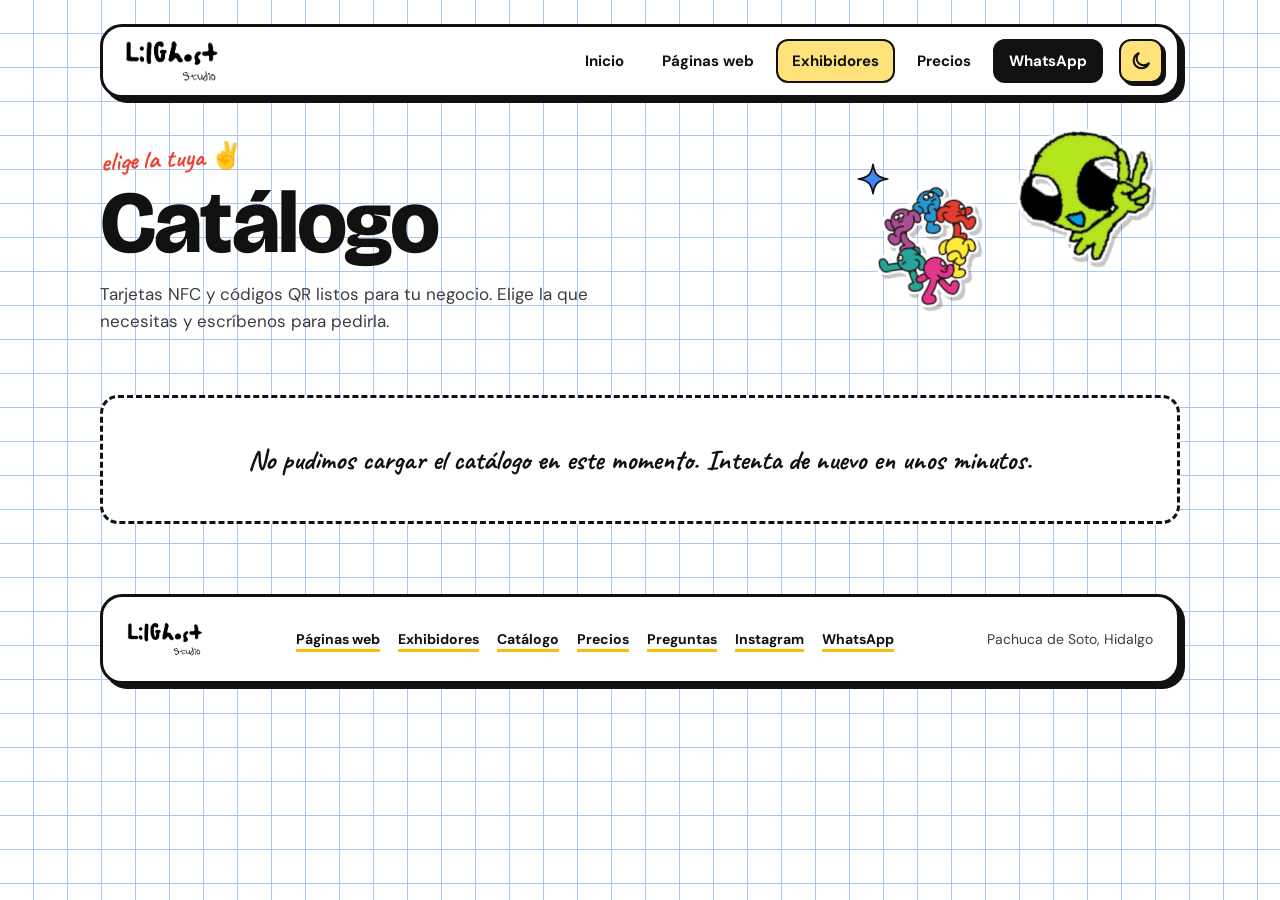
==== commit 8c02fa49: "Divide el inicio en páginas: Inicio corto, Precios y Exhibidores NFC - Inicio: portada, 'Lo que hace" ====
--- a/catalogo.html
+++ b/catalogo.html
@@ -235,11 +235,12 @@
 
   <header class="site-header">
     <a class="brand" href="index.html"><img src="img/logo.png" alt="LilGhost Studio"></a>
-    <nav class="site-nav">
+    <nav class="site-nav nav5">
       <a href="index.html">Inicio</a>
-      <a href="catalogo.html" class="active">Catálogo</a>
-      <a href="paginas-web.html">Páginas<span class="hide-mobile">&nbsp;web</span></a>
-      <a class="nav-cta" href="https://wa.me/527711948929?text=Hola%2C%20quiero%20informaci%C3%B3n%20de%20las%20tarjetas%20de%20LilGhost%20Studio." target="_blank" rel="noopener">WhatsApp</a>
+      <a href="paginas-web.html"><span class="hide-mobile">Páginas web</span><span class="only-mobile">Web</span></a>
+      <a href="exhibidores.html" class="active"><span class="hide-mobile">Exhibidores</span><span class="only-mobile">NFC</span></a>
+      <a href="precios.html">Precios</a>
+      <a class="nav-cta" href="https://wa.me/527711948929?text=Hola%2C%20quiero%20informaci%C3%B3n%20de%20LilGhost%20Studio." target="_blank" rel="noopener">WhatsApp</a>
     </nav>
     <button class="theme-toggle" type="button" aria-label="Cambiar a modo oscuro" aria-pressed="false">
       <svg class="i-sun" viewBox="0 0 24 24" fill="none" stroke="currentColor" stroke-width="2.2" stroke-linecap="round" aria-hidden="true"><circle cx="12" cy="12" r="4"/><path d="M12 2v2M12 20v2M4.9 4.9l1.4 1.4M17.7 17.7l1.4 1.4M2 12h2M20 12h2M4.9 19.1l1.4-1.4M17.7 6.3l1.4-1.4"/></svg>
@@ -267,8 +268,10 @@
   <footer class="site-footer">
     <img src="img/logo.png" alt="LilGhost Studio">
     <div class="links">
-      <a href="index.html">Inicio</a>
       <a href="paginas-web.html">Páginas web</a>
+      <a href="exhibidores.html">Exhibidores</a>
+      <a href="catalogo.html">Catálogo</a>
+      <a href="precios.html">Precios</a>
       <a href="preguntas.html">Preguntas</a>
       <a href="https://www.instagram.com/lilghost.studio/" target="_blank" rel="noopener">Instagram</a>
       <a href="https://wa.me/527711948929" target="_blank" rel="noopener">WhatsApp</a>
--- a/estilos.css
+++ b/estilos.css
@@ -99,6 +99,7 @@
 .site-nav a.active{background:var(--yellow-soft); color:var(--on-pastel); border-color:var(--ink);}
 .site-nav a.nav-cta{background:var(--ink); color:var(--on-ink); border-color:var(--ink);}
 .site-nav a.nav-cta:hover{background:var(--green); color:#111;}
+.only-mobile{display:none;}
 
 /* ---------- Botón de modo claro / oscuro ----------
    Adaptado de AnimatedThemeToggler de Magic UI (MIT). La animación vive en tema.js. */
@@ -215,8 +216,8 @@
 /* ---------- Tarjeta con inclinación 3D (.tilt-card) ----------
    Adaptada de TiltCard de unlumen-ui (MIT, © 2026 Léo Wicki).
    Título y texto arriba, píldora dividida a la derecha y foto inclinada que se asoma
-   por la esquina. Con mouse, tilt.js la inclina y hace nacer un círculo desde el cursor
-   que invierte los colores (la foto queda encima y no se invierte). */
+   por la esquina. Con mouse, tilt.js la inclina y hace nacer un círculo de color desde
+   el cursor, detrás del texto. (Sin mix-blend-mode: en algunas compus tumbaba la página.) */
 .tilt-grid{position:relative; z-index:3; display:grid; grid-template-columns:repeat(auto-fit, minmax(290px,1fr)); gap:26px; margin-bottom:90px;}
 .tilt-card{
   --rx:0deg; --ry:0deg;
@@ -228,7 +229,6 @@
   border-radius:var(--radius);
   box-shadow:var(--shadow);
   color:inherit; text-decoration:none;
-  isolation:isolate;
   transform:perspective(1000px) rotateX(var(--rx)) rotateY(var(--ry));
   transition:box-shadow .25s ease-out;
 }
@@ -252,17 +252,18 @@
 }
 .tilt-card:hover .tilt-img{transform:rotate(-3deg) translate(-2px,-6px);}
 .tilt-card .tilt-circle{
-  position:absolute; z-index:2;
+  position:absolute; z-index:0;
   left:50%; top:50%;
-  width:800px; height:800px;
+  width:560px; height:560px; margin:-280px 0 0 -280px;
   border-radius:50%;
-  background:#fff;
-  mix-blend-mode:difference;
+  background:var(--yellow-soft);
+  opacity:.7;
   pointer-events:none;
-  transform:translate(-50%,-50%) scale(0);
+  transform:scale(0);
   transition:transform .5s cubic-bezier(.19,1,.22,1);
 }
-.tilt-card .tilt-circle.on{transform:translate(-50%,-50%) scale(1);}
+:root[data-theme="dark"] .tilt-card .tilt-circle{background:#3A3420;}
+.tilt-card .tilt-circle.on{transform:scale(1);}
 .tilt-card .tilt-go{position:absolute; z-index:1; left:22px; bottom:18px; font-weight:700; font-size:14.5px; text-decoration:underline; text-decoration-color:var(--yellow); text-decoration-thickness:3px; text-underline-offset:3px;}
 :root[data-theme="dark"] .pill-split .ok{background:#1F4D2C; color:#BDEBC8;}
 :root[data-theme="dark"] .pill-split .new{background:#5C4300; color:#FFE27A;}
@@ -333,6 +334,11 @@
   .site-nav a.active{background:var(--yellow-soft);}
   .site-nav a.nav-cta{background:var(--ink);}
   .hide-mobile{display:none !important;}
+  .only-mobile{display:inline;}
+  /* Menú de 5: 3 arriba y 2 abajo para que quepan las palabras. */
+  .site-nav.nav5{grid-auto-flow:row; grid-template-columns:repeat(6, minmax(0, 1fr));}
+  .site-nav.nav5 a{grid-column:span 2;}
+  .site-nav.nav5 a:nth-child(n+4){grid-column:span 3;}
   .stk{width:var(--wm, 70px);}
 }
 @media (max-width:360px){
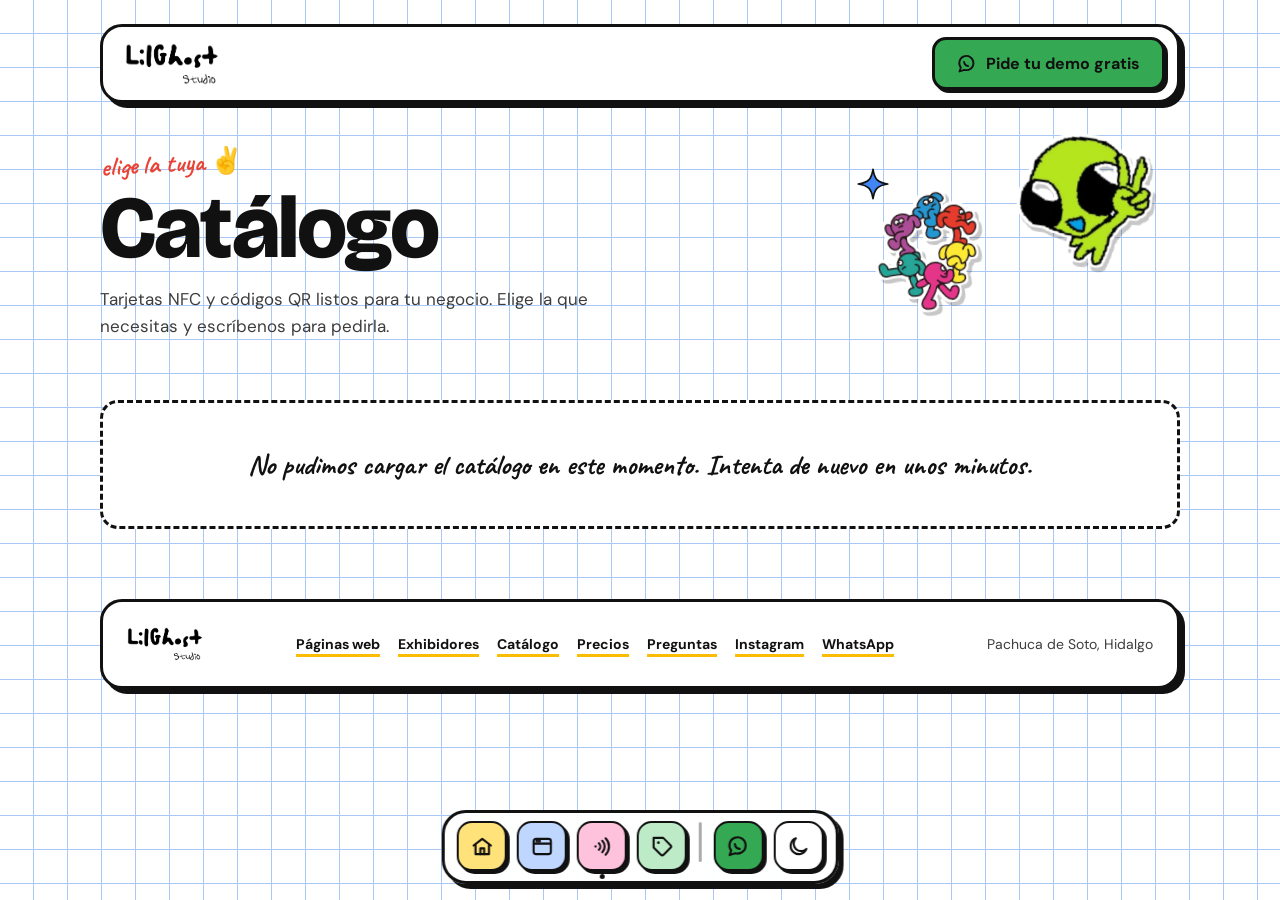
==== commit 7ba32d87: "Dock estilo macOS como menú principal + encabezado ligero + entrada animada - Dock abajo en todas la" ====
--- a/catalogo.html
+++ b/catalogo.html
@@ -229,23 +229,13 @@
   }
 </style>
 </head>
-<body>
+<body class="has-dock">
 
 <div class="wrap">
 
-  <header class="site-header">
-    <a class="brand" href="index.html"><img src="img/logo.png" alt="LilGhost Studio"></a>
-    <nav class="site-nav nav5">
-      <a href="index.html">Inicio</a>
-      <a href="paginas-web.html"><span class="hide-mobile">Páginas web</span><span class="only-mobile">Web</span></a>
-      <a href="exhibidores.html" class="active"><span class="hide-mobile">Exhibidores</span><span class="only-mobile">NFC</span></a>
-      <a href="precios.html">Precios</a>
-      <a class="nav-cta" href="https://wa.me/527711948929?text=Hola%2C%20quiero%20informaci%C3%B3n%20de%20LilGhost%20Studio." target="_blank" rel="noopener">WhatsApp</a>
-    </nav>
-    <button class="theme-toggle" type="button" aria-label="Cambiar a modo oscuro" aria-pressed="false">
-      <svg class="i-sun" viewBox="0 0 24 24" fill="none" stroke="currentColor" stroke-width="2.2" stroke-linecap="round" aria-hidden="true"><circle cx="12" cy="12" r="4"/><path d="M12 2v2M12 20v2M4.9 4.9l1.4 1.4M17.7 17.7l1.4 1.4M2 12h2M20 12h2M4.9 19.1l1.4-1.4M17.7 6.3l1.4-1.4"/></svg>
-      <svg class="i-moon" viewBox="0 0 24 24" fill="none" stroke="currentColor" stroke-width="2.2" stroke-linecap="round" stroke-linejoin="round" aria-hidden="true"><path d="M20.5 14.5A8.5 8.5 0 1 1 9.5 3.5a7 7 0 0 0 11 11z"/></svg>
-    </button>
+  <header class="site-header slim">
+    <a class="brand" href="index.html"><img src="img/logo.png" alt="LilGhost Studio, inicio"></a>
+    <a class="btn btn-green header-cta" href="https://wa.me/527711948929?text=Hola%2C%20quiero%20una%20demo%20gratis%20de%20una%20p%C3%A1gina%20para%20mi%20negocio." target="_blank" rel="noopener"><svg viewBox="0 0 24 24" fill="none" stroke="currentColor" stroke-width="2.2" stroke-linecap="round" stroke-linejoin="round" aria-hidden="true"><path d="M3 21l1.6-4.8A8.5 8.5 0 1 1 8.7 19L3 21z"/><path d="M8.5 9.5c.3 2.5 2.5 4.7 5 5"/></svg>Pide tu demo gratis</a>
   </header>
 
   <section class="intro">
@@ -279,6 +269,19 @@
     <small>Pachuca de Soto, Hidalgo</small>
   </footer>
 </div>
+
+<nav class="dock" aria-label="Menú principal">
+  <div class="dock-panel">
+    <a class="dock-item" href="index.html" style="--tile:#FFE27A;"><span class="dock-tile"><svg viewBox="0 0 24 24" fill="none" stroke="currentColor" stroke-width="2.2" stroke-linecap="round" stroke-linejoin="round" aria-hidden="true"><path d="M3 11l9-7 9 7"/><path d="M5 10v10h14V10"/><path d="M10 20v-6h4v6"/></svg></span><span class="dock-label">Inicio</span><span class="dock-dot"></span></a>
+    <a class="dock-item" href="paginas-web.html" style="--tile:#BFD7FF;"><span class="dock-tile"><svg viewBox="0 0 24 24" fill="none" stroke="currentColor" stroke-width="2.2" stroke-linecap="round" stroke-linejoin="round" aria-hidden="true"><rect x="3" y="4" width="18" height="16" rx="2.5"/><path d="M3 9h18"/><circle cx="6.5" cy="6.5" r=".6" fill="currentColor"/><circle cx="9" cy="6.5" r=".6" fill="currentColor"/></svg></span><span class="dock-label"><span class="hide-mobile">Páginas web</span><span class="only-mobile">Web</span></span><span class="dock-dot"></span></a>
+    <a class="dock-item" href="exhibidores.html" aria-current="page" style="--tile:#FFC2DC;"><span class="dock-tile"><svg viewBox="0 0 24 24" fill="none" stroke="currentColor" stroke-width="2.2" stroke-linecap="round" aria-hidden="true"><path d="M8.5 8.5a5 5 0 0 1 0 7"/><path d="M12 6a8.5 8.5 0 0 1 0 12"/><path d="M15.5 3.5a12 12 0 0 1 0 17"/><circle cx="5" cy="12" r="1.2" fill="currentColor" stroke="none"/></svg></span><span class="dock-label"><span class="hide-mobile">Exhibidores</span><span class="only-mobile">NFC</span></span><span class="dock-dot"></span></a>
+    <a class="dock-item" href="precios.html" style="--tile:#BDEBC8;"><span class="dock-tile"><svg viewBox="0 0 24 24" fill="none" stroke="currentColor" stroke-width="2.2" stroke-linecap="round" stroke-linejoin="round" aria-hidden="true"><path d="M20.6 13.4l-7.2 7.2a2 2 0 0 1-2.8 0L3 13V3h10l7.6 7.6a2 2 0 0 1 0 2.8z"/><circle cx="8" cy="8" r="1.4" fill="currentColor" stroke="none"/></svg></span><span class="dock-label">Precios</span><span class="dock-dot"></span></a>
+    <span class="dock-sep" aria-hidden="true"></span>
+    <a class="dock-item" href="https://wa.me/527711948929?text=Hola%2C%20quiero%20informaci%C3%B3n%20de%20LilGhost%20Studio." target="_blank" rel="noopener" style="--tile:#34A853;"><span class="dock-tile"><svg viewBox="0 0 24 24" fill="none" stroke="currentColor" stroke-width="2.2" stroke-linecap="round" stroke-linejoin="round" aria-hidden="true"><path d="M3 21l1.6-4.8A8.5 8.5 0 1 1 8.7 19L3 21z"/><path d="M8.5 9.5c.3 2.5 2.5 4.7 5 5"/></svg></span><span class="dock-label">WhatsApp</span><span class="dock-dot"></span></a>
+    <button class="dock-item dock-plain theme-toggle" type="button" aria-label="Cambiar a modo oscuro" aria-pressed="false"><span class="dock-tile"><svg class="i-sun" viewBox="0 0 24 24" fill="none" stroke="currentColor" stroke-width="2.2" stroke-linecap="round" aria-hidden="true"><circle cx="12" cy="12" r="4"/><path d="M12 2v2M12 20v2M4.9 4.9l1.4 1.4M17.7 17.7l1.4 1.4M2 12h2M20 12h2M4.9 19.1l1.4-1.4M17.7 6.3l1.4-1.4"/></svg><svg class="i-moon" viewBox="0 0 24 24" fill="none" stroke="currentColor" stroke-width="2.2" stroke-linecap="round" stroke-linejoin="round" aria-hidden="true"><path d="M20.5 14.5A8.5 8.5 0 1 1 9.5 3.5a7 7 0 0 0 11 11z"/></svg></span><span class="dock-label">Tema</span><span class="dock-dot"></span></button>
+  </div>
+</nav>
+
 
 <script src="tienda.js"></script>
 <script>
@@ -368,6 +371,7 @@
 </script>
 
 
+<script src="dock.js" defer></script>
 <script src="tema.js" defer></script>
 </body>
 </html>
--- a/estilos.css
+++ b/estilos.css
@@ -103,7 +103,7 @@
 
 /* ---------- Botón de modo claro / oscuro ----------
    Adaptado de AnimatedThemeToggler de Magic UI (MIT). La animación vive en tema.js. */
-.theme-toggle{
+.site-header .theme-toggle{
   flex:none;
   width:44px; height:44px;
   display:inline-flex; align-items:center; justify-content:center;
@@ -116,15 +116,88 @@
   cursor:pointer;
   transition:transform .12s ease, box-shadow .12s ease;
 }
-.theme-toggle:hover{transform:translate(-1px,-1px); box-shadow:4px 4px 0 var(--ink);}
-.theme-toggle:active{transform:translate(2px,2px); box-shadow:none;}
-.theme-toggle svg{width:22px; height:22px;}
+.site-header .theme-toggle:hover{transform:translate(-1px,-1px); box-shadow:4px 4px 0 var(--ink);}
+.site-header .theme-toggle:active{transform:translate(2px,2px); box-shadow:none;}
+.site-header .theme-toggle svg{width:22px; height:22px;}
 .theme-toggle .i-sun{display:none;}
-:root[data-theme="dark"] .theme-toggle{background:var(--paper); color:var(--ink);}
+:root[data-theme="dark"] .site-header .theme-toggle{background:var(--paper); color:var(--ink);}
 :root[data-theme="dark"] .theme-toggle .i-sun{display:block;}
 :root[data-theme="dark"] .theme-toggle .i-moon{display:none;}
 /* El círculo que crece lo dibuja tema.js; aquí se apaga el fundido por defecto. */
 ::view-transition-old(root), ::view-transition-new(root){animation:none; mix-blend-mode:normal;}
+
+/* ---------- Encabezado ligero (con dock) ---------- */
+.site-header.slim{padding:10px 12px 10px 22px;}
+.site-header .header-cta{display:inline-flex;}
+
+/* ---------- Dock: menú de abajo estilo macOS ----------
+   Inspirado en el Dock de React Bits (MIT). La magnificación y el rebote viven en dock.js. */
+.dock{
+  position:fixed; z-index:50;
+  left:50%; bottom:max(16px, env(safe-area-inset-bottom));
+  transform:translateX(-50%);
+  pointer-events:none;
+}
+.dock-panel{
+  pointer-events:auto;
+  display:flex; align-items:flex-end; gap:10px;
+  height:74px; padding:0 12px 10px;
+  background:color-mix(in srgb, var(--paper) 86%, transparent);
+  -webkit-backdrop-filter:blur(14px) saturate(1.4);
+  backdrop-filter:blur(14px) saturate(1.4);
+  border:var(--border);
+  border-radius:24px;
+  box-shadow:var(--shadow);
+}
+.dock-item{
+  --size:50px;
+  position:relative;
+  display:flex; flex-direction:column; align-items:center;
+  color:var(--on-pastel);
+  text-decoration:none;
+  background:none; border:0; padding:0; cursor:pointer;
+  font:inherit;
+}
+.dock-tile{
+  width:var(--size); height:var(--size);
+  display:flex; align-items:center; justify-content:center;
+  border:2.5px solid var(--ink);
+  border-radius:calc(var(--size) * .3);
+  background:var(--tile, var(--paper));
+  box-shadow:3px 3px 0 var(--ink);
+  transition:box-shadow .15s ease;
+}
+.dock-tile svg{width:calc(var(--size) * .46); height:calc(var(--size) * .46);}
+.dock-item:hover .dock-tile{box-shadow:4px 4px 0 var(--ink);}
+.dock-item:active .dock-tile{box-shadow:1px 1px 0 var(--ink);}
+.dock-label{
+  position:absolute; bottom:calc(100% + 10px); left:50%;
+  transform:translateX(-50%) translateY(4px);
+  padding:5px 10px;
+  background:var(--ink); color:var(--on-ink);
+  border-radius:9px;
+  font-size:13px; font-weight:700; white-space:nowrap;
+  opacity:0; pointer-events:none;
+  transition:opacity .15s ease, transform .15s ease;
+}
+.dock-item:hover .dock-label, .dock-item:focus-visible .dock-label{opacity:1; transform:translateX(-50%) translateY(0);}
+.dock-dot{position:absolute; bottom:-8px; width:5px; height:5px; border-radius:50%; background:var(--ink); opacity:0;}
+.dock-item[aria-current="page"] .dock-dot{opacity:1;}
+.dock-sep{align-self:center; width:2.5px; height:40px; margin:0 2px 0; background:var(--ink); border-radius:2px; opacity:.35;}
+.dock-item.bounce .dock-tile{animation:dock-bounce .55s cubic-bezier(.3,1.6,.5,1);}
+@keyframes dock-bounce{0%{transform:translateY(0);} 35%{transform:translateY(-14px);} 70%{transform:translateY(0);} 85%{transform:translateY(-4px);} 100%{transform:translateY(0);}}
+/* Íconos del botón de tema dentro del dock */
+.dock .theme-toggle .i-sun{display:none;}
+:root[data-theme="dark"] .dock .theme-toggle .i-sun{display:block;}
+:root[data-theme="dark"] .dock .theme-toggle .i-moon{display:none;}
+/* Que el dock no tape el final de la página */
+body.has-dock .wrap{padding-bottom:130px;}
+:root[data-theme="dark"] .dock-item{color:#111;}
+:root[data-theme="dark"] .dock-item.dock-plain{color:var(--ink);}
+
+/* ---------- Aparecer al bajar (lo activa dock.js) ---------- */
+.js-reveal .reveal{opacity:0; translate:0 22px; transition:opacity .6s ease var(--d, 0ms), translate .6s cubic-bezier(.2,.8,.2,1) var(--d, 0ms);}
+.js-reveal .reveal.is-in{opacity:1; translate:0 0;}
 
 /* ---------- Tipografía ---------- */
 .display{
@@ -320,7 +393,7 @@
   /* Celular: logo grande y centrado, menú en botones iguales. */
   .site-header{flex-direction:column; align-items:stretch; gap:16px; padding:20px 14px 14px; margin-bottom:32px;}
   .brand{justify-content:center;}
-  .theme-toggle{position:absolute; top:12px; right:12px;}
+  .site-header .theme-toggle{position:absolute; top:12px; right:12px;}
   .brand img{height:auto; width:min(68%, 250px);}
   .site-nav{display:grid; grid-auto-flow:column; grid-auto-columns:minmax(0, 1fr); gap:8px; margin-left:0;}
   .site-nav a{
@@ -340,6 +413,20 @@
   .site-nav.nav5 a{grid-column:span 2;}
   .site-nav.nav5 a:nth-child(n+4){grid-column:span 3;}
   .stk{width:var(--wm, 70px);}
+  /* Celular: encabezado compacto y dock a lo ancho, como barra de app. */
+  .site-header.slim{flex-direction:row; align-items:center; padding:10px 12px 10px 16px; margin-bottom:26px;}
+  .site-header.slim .brand img{width:auto; height:40px;}
+  .site-header .header-cta{display:none;}
+  .dock{left:10px; right:10px; transform:none; bottom:max(10px, env(safe-area-inset-bottom));}
+  .dock-panel{height:auto; padding:8px 6px 6px; gap:2px; justify-content:space-between; border-radius:22px;}
+  .dock-item{--size:44px; flex:1; min-width:0; gap:4px;}
+  .dock-tile{box-shadow:2px 2px 0 var(--ink);}
+  .dock-label{position:static; transform:none; opacity:1; padding:0; background:none; color:var(--ink); font-size:11px; line-height:1.1;}
+  .dock-item:hover .dock-label, .dock-item:focus-visible .dock-label{transform:none;}
+  .dock-dot{display:none;}
+  .dock-item[aria-current="page"] .dock-tile{box-shadow:0 0 0 3px var(--paper), 0 0 0 5.5px var(--ink);}
+  .dock-sep{height:34px; margin:0 1px; align-self:flex-start; margin-top:5px;}
+  body.has-dock .wrap{padding-bottom:120px;}
 }
 @media (max-width:360px){
   .site-nav{gap:6px;}
@@ -348,6 +435,7 @@
 
 @media (prefers-reduced-motion: reduce){
   html{scroll-behavior:auto;}
+  .dock-tile{transition:none;}
   .wiggle, .float, .spin, .stk.bob, .stk.bob-slow{animation:none;}
   .btn{transition:none;}
 }
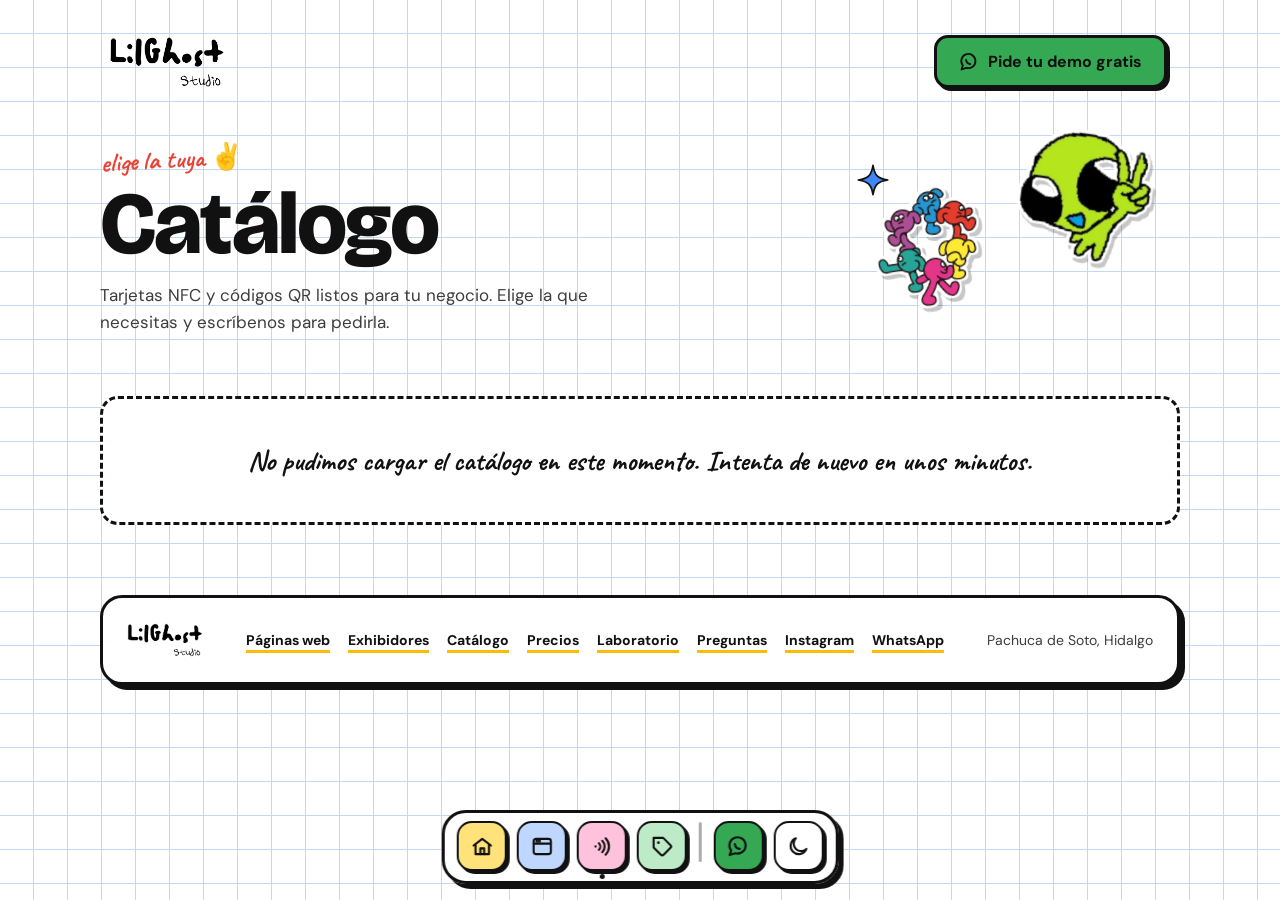
==== commit 1e1733df: "Laboratorio LilGhost: El DOF sin drama, Piso de Remates y ReCocina - Sección nueva en el inicio con " ====
--- a/catalogo.html
+++ b/catalogo.html
@@ -262,6 +262,7 @@
       <a href="exhibidores.html">Exhibidores</a>
       <a href="catalogo.html">Catálogo</a>
       <a href="precios.html">Precios</a>
+      <a href="index.html#laboratorio">Laboratorio</a>
       <a href="preguntas.html">Preguntas</a>
       <a href="https://www.instagram.com/lilghost.studio/" target="_blank" rel="noopener">Instagram</a>
       <a href="https://wa.me/527711948929" target="_blank" rel="noopener">WhatsApp</a>
--- a/estilos.css
+++ b/estilos.css
@@ -5,7 +5,7 @@
   --ink: #111111;
   --ink-soft: #3d3d3d;
   --paper: #ffffff;
-  --grid: #A9C8F5;
+  --grid: #C2D7F5;
   --blue: #4285F4;
   --red: #EA4335;
   --yellow: #FBBC05;
@@ -56,7 +56,7 @@
 
 *{box-sizing:border-box;}
 html,body{margin:0; padding:0;}
-html{scroll-behavior:smooth; overflow-x:hidden;}
+html{scroll-behavior:smooth; overflow-x:clip;}
 body{
   min-height:100vh;
   font-family:'DM Sans', system-ui, sans-serif;
@@ -67,7 +67,7 @@
     linear-gradient(90deg, var(--grid) 1.5px, rgba(255,255,255,0) 1.5px);
   background-size:34px 34px;
   background-position:-1px -1px;
-  overflow-x:hidden;
+  overflow-x:clip;
 }
 img{max-width:100%;}
 a{color:inherit;}
@@ -127,8 +127,27 @@
 ::view-transition-old(root), ::view-transition-new(root){animation:none; mix-blend-mode:normal;}
 
 /* ---------- Encabezado ligero (con dock) ---------- */
-.site-header.slim{padding:10px 12px 10px 22px;}
+.site-header.slim{
+  position:sticky; top:12px; z-index:40;
+  padding:8px 10px 8px 6px;
+  background:transparent;
+  border-color:transparent;
+  box-shadow:none;
+  transition:background .3s ease, border-color .3s ease, box-shadow .3s ease, padding .3s ease, transform .4s cubic-bezier(.2,.8,.2,1), opacity .3s ease;
+}
+.site-header.slim .brand img{height:52px; transition:height .3s ease;}
 .site-header .header-cta{display:inline-flex;}
+/* Al bajar: se esconde. Al subir: regresa como pastilla de vidrio flotante. */
+.site-header.slim.is-floating{
+  padding:8px 10px 8px 18px;
+  background:color-mix(in srgb, var(--paper) 82%, transparent);
+  -webkit-backdrop-filter:blur(14px) saturate(1.4);
+  backdrop-filter:blur(14px) saturate(1.4);
+  border-color:var(--ink);
+  box-shadow:var(--shadow);
+}
+.site-header.slim.is-floating .brand img{height:38px;}
+.site-header.slim.is-hidden{transform:translateY(calc(-100% - 24px)); opacity:0;}
 
 /* ---------- Dock: menú de abajo estilo macOS ----------
    Inspirado en el Dock de React Bits (MIT). La magnificación y el rebote viven en dock.js. */
@@ -198,6 +217,9 @@
 /* ---------- Aparecer al bajar (lo activa dock.js) ---------- */
 .js-reveal .reveal{opacity:0; translate:0 22px; transition:opacity .6s ease var(--d, 0ms), translate .6s cubic-bezier(.2,.8,.2,1) var(--d, 0ms);}
 .js-reveal .reveal.is-in{opacity:1; translate:0 0;}
+
+/* Texto solo para lectores de pantalla */
+.sr-only{position:absolute; width:1px; height:1px; padding:0; margin:-1px; overflow:hidden; clip:rect(0,0,0,0); white-space:nowrap; border:0;}
 
 /* ---------- Tipografía ---------- */
 .display{
@@ -414,19 +436,22 @@
   .site-nav.nav5 a:nth-child(n+4){grid-column:span 3;}
   .stk{width:var(--wm, 70px);}
   /* Celular: encabezado compacto y dock a lo ancho, como barra de app. */
-  .site-header.slim{flex-direction:row; align-items:center; padding:10px 12px 10px 16px; margin-bottom:26px;}
-  .site-header.slim .brand img{width:auto; height:40px;}
+  .site-header.slim{flex-direction:row; align-items:center; justify-content:center; padding:6px 4px; margin-bottom:22px; top:10px;}
+  .site-header.slim .brand{justify-content:center;}
+  .site-header.slim .brand img{width:auto; height:58px;}
+  .site-header.slim.is-floating{padding:8px 16px;}
+  .site-header.slim.is-floating .brand img{height:36px;}
   .site-header .header-cta{display:none;}
-  .dock{left:10px; right:10px; transform:none; bottom:max(10px, env(safe-area-inset-bottom));}
-  .dock-panel{height:auto; padding:8px 6px 6px; gap:2px; justify-content:space-between; border-radius:22px;}
-  .dock-item{--size:44px; flex:1; min-width:0; gap:4px;}
+  .dock{left:8px; right:8px; transform:none; bottom:max(8px, env(safe-area-inset-bottom));}
+  .dock-panel{height:auto; padding:10px 6px 8px; gap:2px; justify-content:space-between; border-radius:26px;}
+  .dock-item{--size:52px; flex:1; min-width:0; gap:5px;}
   .dock-tile{box-shadow:2px 2px 0 var(--ink);}
-  .dock-label{position:static; transform:none; opacity:1; padding:0; background:none; color:var(--ink); font-size:11px; line-height:1.1;}
+  .dock-label{position:static; transform:none; opacity:1; padding:0; background:none; color:var(--ink); font-size:12.5px; font-weight:700; line-height:1.1;}
   .dock-item:hover .dock-label, .dock-item:focus-visible .dock-label{transform:none;}
   .dock-dot{display:none;}
   .dock-item[aria-current="page"] .dock-tile{box-shadow:0 0 0 3px var(--paper), 0 0 0 5.5px var(--ink);}
-  .dock-sep{height:34px; margin:0 1px; align-self:flex-start; margin-top:5px;}
-  body.has-dock .wrap{padding-bottom:120px;}
+  .dock-sep{display:none;}
+  body.has-dock .wrap{padding-bottom:132px;}
 }
 @media (max-width:360px){
   .site-nav{gap:6px;}
